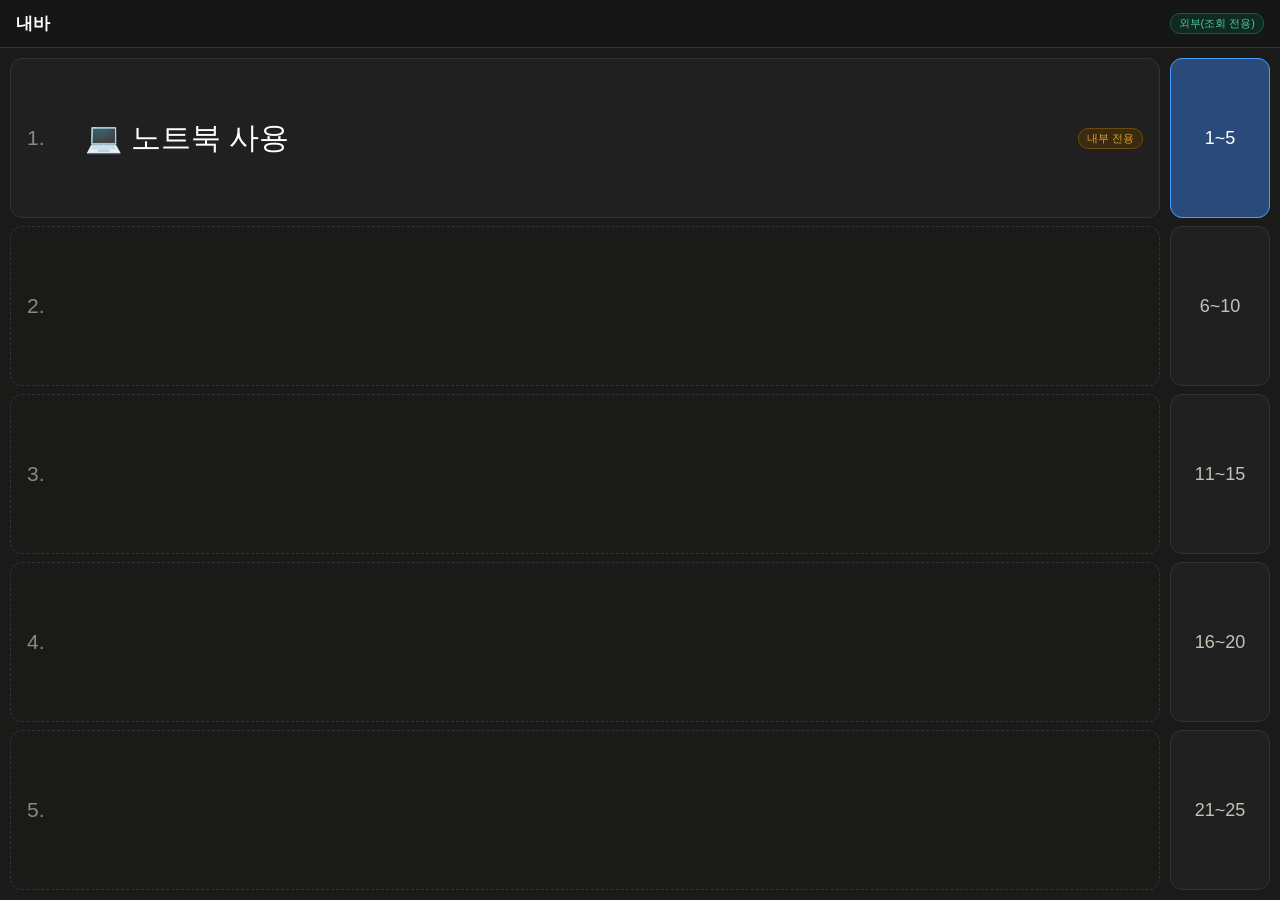
==== naeba/index.html @ 46e8cca8 "deploy: naeba pwa under /naeba/ (todo root untouched) Co-Authored-By: Claude Sonnet 5 <noreply@anthr" ====
<!DOCTYPE html>
<html lang="ko">
<head>
<meta charset="UTF-8">
<meta name="viewport" content="width=device-width, initial-scale=1, viewport-fit=cover">
<meta name="theme-color" content="#161616">
<title>내바</title>
<link rel="manifest" href="manifest.json">
<link rel="icon" href="icon.svg">
<link rel="stylesheet" href="style.css">
</head>
<body>
<div id="app"></div>
<script src="config.js"></script>
<script src="app.js"></script>
</body>
</html>
---- naeba/style.css ----
:root { --bg:#1a1a19; --card:#202020; --line:#333; --txt:#fff; --sub:#c3c2b7; --mut:#898781; --acc:#4a9eff;
        --s1:#3987e5; --s2:#d95926; --s3:#199e70; --warn:#e0a030; }
* { box-sizing:border-box; margin:0; padding:0; -webkit-tap-highlight-color:transparent; }
html, body { height:100%; }
body { font-family:-apple-system,BlinkMacSystemFont,'Segoe UI',sans-serif; background:var(--bg); color:var(--txt);
       padding:env(safe-area-inset-top) env(safe-area-inset-right) env(safe-area-inset-bottom) env(safe-area-inset-left); }
#app { height:100%; display:flex; flex-direction:column; }
.topbar { display:flex; align-items:center; gap:10px; padding:12px 16px; background:#161616; border-bottom:1px solid var(--line); flex:none; }
.topbar h1 { font-size:17px; flex:1; } .topbar button { padding:8px 14px; }
.badge { font-size:11px; padding:2px 8px; border-radius:10px; background:#3a2a10; color:var(--warn); border:1px solid #6a4a10; white-space:nowrap; }
.badge.pub { background:#0f2a20; color:#4cc79a; border-color:#1c5a44; }
.home { flex:1; display:flex; min-height:0; }
.menu-col { flex:1; display:flex; flex-direction:column; gap:8px; padding:10px; min-width:0; }
.menu-item { flex:1; display:flex; align-items:center; gap:12px; padding:0 16px; border:1px solid var(--line); border-radius:12px;
             background:var(--card); color:var(--txt); font-size:clamp(20px,6vw,30px); text-align:left; cursor:pointer; min-height:0; }
.menu-item:active { border-color:var(--acc); background:#232830; }
.menu-item .no { color:var(--mut); font-size:.7em; min-width:2.2em; }
.menu-item .txt { flex:1; overflow:hidden; text-overflow:ellipsis; white-space:nowrap; }
.menu-item.empty { background:transparent; border-style:dashed; color:var(--mut); cursor:default; }
.page-col { display:flex; flex-direction:column; gap:8px; padding:10px 10px 10px 0; width:22vw; max-width:110px; flex:none; overflow-y:auto; }
.page-col button { flex:1 0 auto; min-height:44px; border-radius:12px; border:1px solid var(--line); background:var(--card); color:var(--sub); font-size:clamp(14px,4vw,18px); cursor:pointer; }
.page-col button.active { background:#2a4a7a; border-color:var(--acc); color:#fff; }
button { font:inherit; color:var(--txt); background:#2b5fa8; border:0; border-radius:8px; padding:10px 16px; cursor:pointer; }
button.ghost { background:var(--card); border:1px solid var(--line); }
button.danger { background:#8a2a2a; }
button:disabled { opacity:.5; cursor:wait; }
.view { padding:14px; overflow:auto; flex:1; }
.card { background:var(--card); border:1px solid var(--line); border-radius:12px; padding:14px 16px; margin-bottom:14px; }
.card h2 { font-size:18px; display:flex; align-items:center; gap:8px; margin-bottom:10px; }
.state-off { color:var(--mut); } .state-err { color:var(--warn); }
.metric { display:flex; align-items:center; gap:10px; margin:7px 0; font-size:14px; }
.metric .k { width:3.2em; color:var(--sub); } .metric .v { width:3.6em; text-align:right; }
.bar { flex:1; height:10px; background:#2c2c2a; border-radius:5px; overflow:hidden; }
.bar > i { display:block; height:100%; background:var(--s1); } .bar > i.hi { background:var(--warn); } .bar > i.crit { background:#d64545; }
.na { color:var(--mut); font-size:13px; }
.row { display:flex; gap:10px; flex-wrap:wrap; margin-top:10px; }
.note { font-size:12px; color:var(--mut); margin-top:8px; line-height:1.5; }
.tiles { display:flex; gap:10px; flex-wrap:wrap; margin-bottom:10px; }
.tile { flex:1; min-width:90px; background:var(--card); border:1px solid var(--line); border-radius:10px; padding:10px 12px; }
.tile .l { font-size:12px; color:var(--sub); display:flex; gap:6px; align-items:center; } .tile .d { width:9px; height:9px; border-radius:50%; }
.tile .n { font-size:26px; font-weight:600; } .tile .s { font-size:11px; color:var(--mut); }
svg text { fill:var(--mut); font-size:10px; } svg .grid { stroke:#2c2c2a; } svg .reset { stroke:#777; stroke-dasharray:3 3; }
.legend { display:flex; gap:14px; flex-wrap:wrap; font-size:12px; color:var(--sub); margin-top:6px; }
.legend i { display:inline-block; width:10px; height:10px; border-radius:2px; margin-right:5px; }
dialog { background:var(--card); color:var(--txt); border:1px solid var(--line); border-radius:12px; padding:20px; max-width:88vw; }
dialog::backdrop { background:rgba(0,0,0,.6); } dialog .row { justify-content:flex-end; }
pre.out { margin-top:10px; padding:10px; background:#161616; border-radius:8px; font-size:13px; white-space:pre-wrap; }
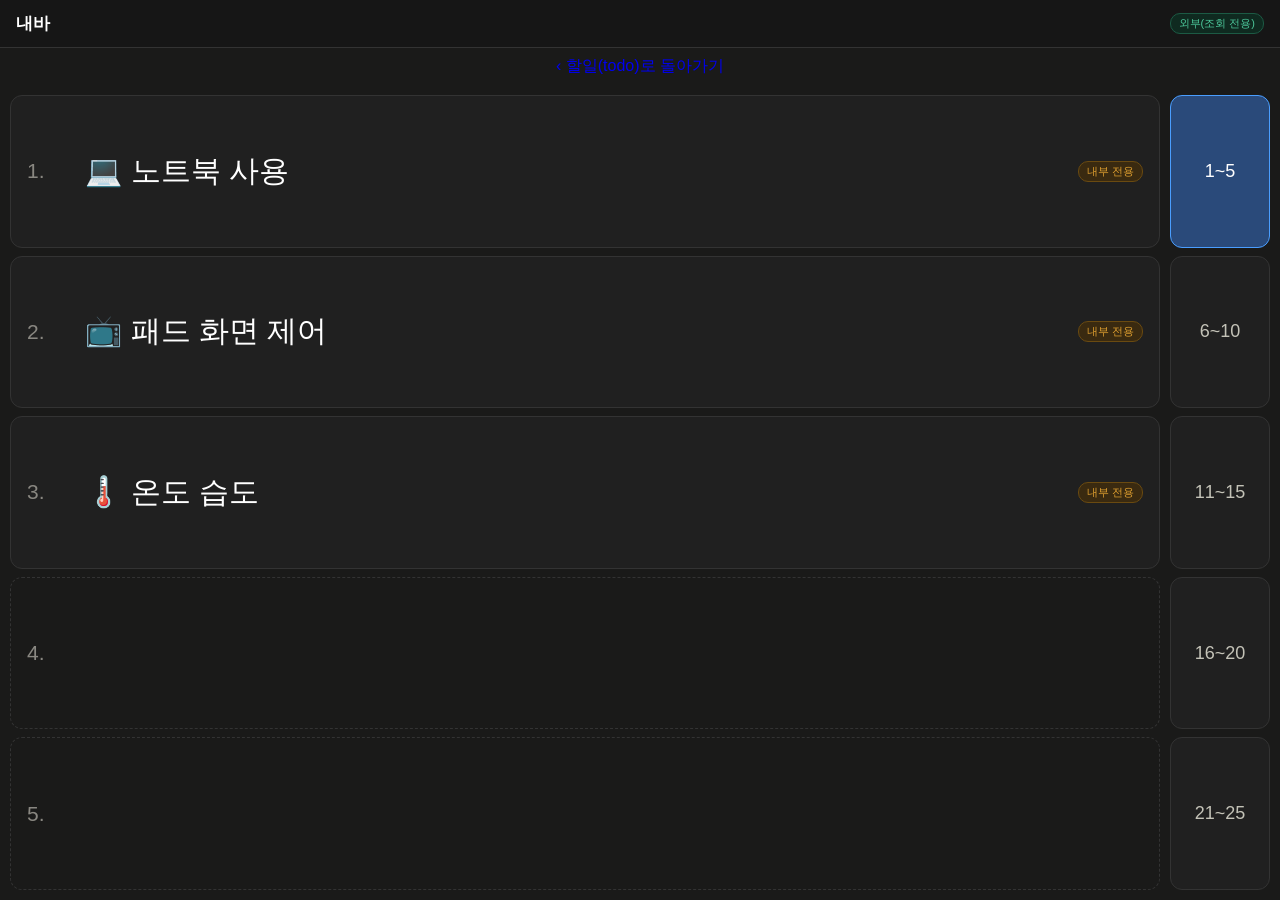
==== commit 9e89eed1: "naeba: 자동 배포 2026-11-18 08:32:49 (maegminiui-Macmini-2)" ====
--- a/naeba/index.html
+++ b/naeba/index.html
@@ -12,6 +12,7 @@
 <body>
 <div id="app"></div>
 <script src="config.js"></script>
+<script src="arc3.js"></script>
 <script src="app.js"></script>
 </body>
 </html>
--- a/naeba/style.css
+++ b/naeba/style.css
@@ -35,13 +35,33 @@
 .na { color:var(--mut); font-size:13px; }
 .row { display:flex; gap:10px; flex-wrap:wrap; margin-top:10px; }
 .note { font-size:12px; color:var(--mut); margin-top:8px; line-height:1.5; }
+.gen-at { font-size:15px; color:var(--sub); margin-bottom:10px; }
 .tiles { display:flex; gap:10px; flex-wrap:wrap; margin-bottom:10px; }
 .tile { flex:1; min-width:90px; background:var(--card); border:1px solid var(--line); border-radius:10px; padding:10px 12px; }
 .tile .l { font-size:12px; color:var(--sub); display:flex; gap:6px; align-items:center; } .tile .d { width:9px; height:9px; border-radius:50%; }
 .tile .n { font-size:26px; font-weight:600; } .tile .s { font-size:11px; color:var(--mut); }
-svg text { fill:var(--mut); font-size:10px; } svg .grid { stroke:#2c2c2a; } svg .reset { stroke:#777; stroke-dasharray:3 3; }
+svg text { fill:var(--mut); font-size:10px; } svg text.axis-t { font-size:12px; } svg .grid { stroke:#2c2c2a; } svg .reset { stroke:#777; stroke-dasharray:3 3; }
 .legend { display:flex; gap:14px; flex-wrap:wrap; font-size:12px; color:var(--sub); margin-top:6px; }
 .legend i { display:inline-block; width:10px; height:10px; border-radius:2px; margin-right:5px; }
 dialog { background:var(--card); color:var(--txt); border:1px solid var(--line); border-radius:12px; padding:20px; max-width:88vw; }
 dialog::backdrop { background:rgba(0,0,0,.6); } dialog .row { justify-content:flex-end; }
 pre.out { margin-top:10px; padding:10px; background:#161616; border-radius:8px; font-size:13px; white-space:pre-wrap; }
+
+/* 17번 아레나 AI */
+.arena-input{width:100%;box-sizing:border-box;font-size:1.1rem;padding:10px;margin-bottom:8px;border-radius:8px;border:1px solid var(--line,#444);background:transparent;color:inherit}
+.arena-frame{width:100%;height:60vh;border:1px solid var(--line,#444);border-radius:8px;background:#111}
+.arena-text{white-space:pre-wrap;word-break:break-word}
+.arena-item{flex-direction:column;align-items:flex-start;gap:2px;height:auto;padding:10px 14px}
+.arena-item .txt{font-size:1.05rem}
+details summary{margin:8px 0;cursor:pointer}
+
+/* 12번 my-50 사용량 · 21번 이미지 생성 */
+.tbl{width:100%;border-collapse:collapse;font-size:12px}.tbl th,.tbl td{padding:4px 6px;text-align:right;border-bottom:1px solid var(--line);white-space:nowrap}.tbl th:first-child,.tbl td:first-child{text-align:left}
+.tbl th{color:var(--sub);font-weight:500}.tblwrap{max-height:340px;overflow:auto}
+.imggrid{display:grid;grid-template-columns:repeat(auto-fill,minmax(150px,1fr));gap:10px}
+.imgcard{background:var(--card);border:1px solid var(--line);border-radius:10px;padding:6px;overflow:hidden}
+.thumb{width:100%;aspect-ratio:1/1;object-fit:cover;border-radius:8px;background:#161616;display:block}.thumb.ph{display:flex;align-items:center;justify-content:center;font-size:13px}
+.imgcard .cap{font-size:12px;margin-top:6px;line-height:1.35;max-height:3.9em;overflow:hidden;word-break:break-word}
+.chk{display:inline-flex;align-items:center;gap:6px;font-size:14px;margin-right:10px}.chk input{width:18px;height:18px}
+textarea.arena-input{font:inherit;resize:vertical}
+.modellist{display:flex;flex-direction:column;gap:6px;margin:8px 0 2px 4px;padding:8px;border:1px solid var(--line);border-radius:8px}
